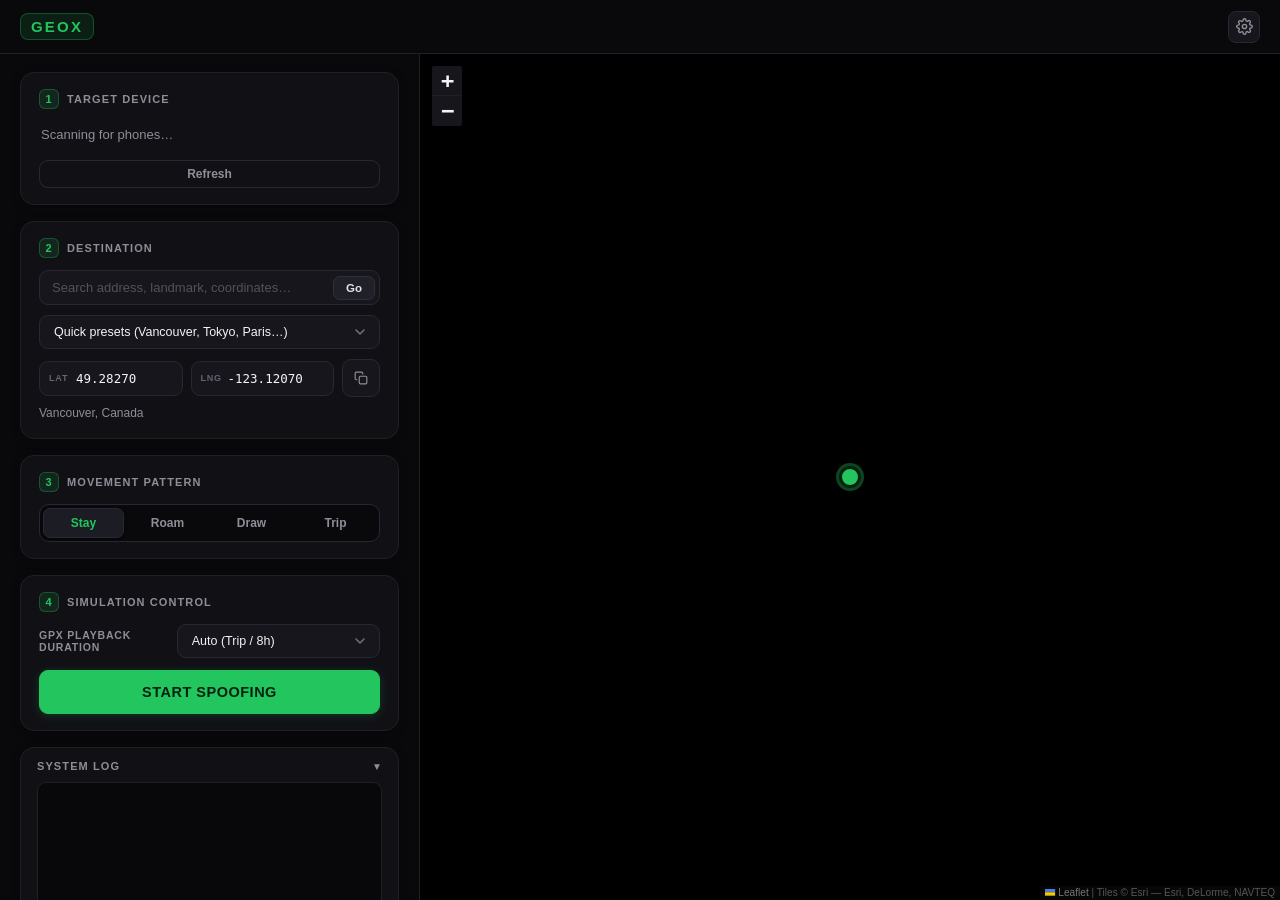
==== web/index.html @ 676761d7 "Fix offline options: instant client-side preview estimate, input persistence, and country search" ====
<!DOCTYPE html>
<html lang="en">

<head>
  <meta charset="utf-8">
  <meta name="viewport" content="width=device-width, initial-scale=1">
  <title>Geox</title>
  <link rel="stylesheet" href="vendor/leaflet/leaflet.css">
  <link rel="stylesheet" href="style.css">
</head>

<body>
  <header>
    <div class="logo-wrap">
      <div class="logo">GEOX</div>
    </div>
    <span class="spacer"></span>
    <div class="header-right">
      <div class="pills" id="capPills"></div>
      <button id="settingsBtn" class="btn-icon" title="Preferences & Parameters" aria-label="Settings">
        <svg width="17" height="17" viewBox="0 0 24 24" fill="none" stroke="currentColor" stroke-width="2"
          stroke-linecap="round" stroke-linejoin="round">
          <circle cx="12" cy="12" r="3"></circle>
          <path
            d="M19.4 15a1.65 1.65 0 0 0 .33 1.82l.06.06a2 2 0 0 1 0 2.83 2 2 0 0 1-2.83 0l-.06-.06a1.65 1.65 0 0 0-1.82-.33 1.65 1.65 0 0 0-1 1.51V21a2 2 0 0 1-2 2 2 2 0 0 1-2-2v-.09A1.65 1.65 0 0 0 9 19.4a1.65 1.65 0 0 0-1.82.33l-.06.06a2 2 0 0 1-2.83 0 2 2 0 0 1 0-2.83l.06-.06a1.65 1.65 0 0 0 .33-1.82 1.65 1.65 0 0 0-1.51-1H3a2 2 0 0 1-2-2 2 2 0 0 1 2-2h.09A1.65 1.65 0 0 0 4.6 9a1.65 1.65 0 0 0-.33-1.82l-.06-.06a2 2 0 0 1 0-2.83 2 2 0 0 1 2.83 0l.06.06a1.65 1.65 0 0 0 1.82.33H9a1.65 1.65 0 0 0 1-1.51V3a2 2 0 0 1 2-2 2 2 0 0 1 2 2v.09a1.65 1.65 0 0 0 1 1.51 1.65 1.65 0 0 0 1.82-.33l.06-.06a2 2 0 0 1 2.83 0 2 2 0 0 1 0 2.83l-.06.06a1.65 1.65 0 0 0-.33 1.82V9a1.65 1.65 0 0 0 1.51 1H21a2 2 0 0 1 2 2 2 2 0 0 1-2 2h-.09a1.65 1.65 0 0 0-1.51 1z">
          </path>
        </svg>
      </button>
    </div>
  </header>

  <main>
    <aside id="panel">

      <!-- Step 1: Device -->
      <section class="card">
        <div class="card-head">
          <div class="card-title">
            <span class="step-num">1</span>
            <span>Target Device</span>
          </div>
        </div>
        <div id="deviceList" class="devlist">
          <div class="empty">Scanning for phones…</div>
        </div>
        <div class="row btn-row" style="margin-top:12px;">
          <button id="refreshBtn" class="btn small ghost">Refresh</button>
          <button id="installAdbBtn" class="btn small ghost hidden">Install ADB</button>
          <button id="devModeBtn" class="btn small ghost hidden">Enable Dev Mode</button>
        </div>
      </section>

      <!-- Step 2: Destination -->
      <section class="card">
        <div class="card-head">
          <div class="card-title">
            <span class="step-num">2</span>
            <span id="destHeadingText">Destination</span>
          </div>
        </div>

        <div class="search-container">
          <div class="search-box">
            <input id="searchInput" type="text" placeholder="Search address, landmark, coordinates…">
            <button id="searchBtn" class="btn-inside">Go</button>
          </div>
          <div id="searchResults" class="results hidden"></div>
        </div>

        <div class="row" style="margin-top:10px;">
          <select id="presetSelect" class="btn-select">
            <option value="" disabled selected>Quick presets (Vancouver, Tokyo, Paris…)</option>
          </select>
          <button id="liveLocBtn" class="btn small ghost hidden" style="flex:0 0 auto;"
            title="Use my real live location">My Location</button>
        </div>

        <div class="coords-grid" style="margin-top:10px;">
          <div class="coord-field">
            <span class="coord-tag">LAT</span>
            <input id="latInput" type="number" step="0.00001" placeholder="40.71280">
          </div>
          <div class="coord-field">
            <span class="coord-tag">LNG</span>
            <input id="lngInput" type="number" step="0.00001" placeholder="-74.00600">
          </div>
          <button id="copyCoordsBtn" class="btn-copy" title="Copy coordinates">
            <svg width="14" height="14" viewBox="0 0 24 24" fill="none" stroke="currentColor" stroke-width="2"
              stroke-linecap="round" stroke-linejoin="round">
              <rect x="9" y="9" width="13" height="13" rx="2" ry="2"></rect>
              <path d="M5 15H4a2 2 0 0 1-2-2V4a2 2 0 0 1 2-2h9a2 2 0 0 1 2 2v1"></path>
            </svg>
          </button>
        </div>

        <div id="placeLabel" class="place-label"></div>
      </section>

      <!-- Step 3: Movement -->
      <section class="card">
        <div class="card-head">
          <div class="card-title">
            <span class="step-num">3</span>
            <span>Movement Pattern</span>
          </div>
        </div>

        <div class="segmented-control" id="modeChips">
          <button class="seg-btn on" data-mode="fixed">Stay</button>
          <button class="seg-btn" data-mode="jitter">Roam</button>
          <button class="seg-btn" data-mode="custom">Draw</button>
          <button class="seg-btn" data-mode="trip">Trip</button>
        </div>

        <!-- Roam Options -->
        <div id="roamOpts" class="optrow hidden">
          <div class="optgrid">
            <div>
              <label class="optlabel">WANDER RADIUS (M)</label>
              <input id="radiusInput" type="number" value="120" min="15" max="2000">
            </div>
            <div>
              <label class="optlabel">WALKING SPEED (KM/H)</label>
              <input id="roamSpeedInput" type="number" value="4.5" min="0.5" max="30" step="0.5">
            </div>
          </div>
          <div class="hint">Simulates realistic pedestrian wander around the pin.</div>
        </div>

        <!-- Custom Draw Options -->
        <div id="customOpts" class="optrow hidden">
          <div class="hint">Click the map to add ordered waypoints.</div>
          <div class="optgrid" style="margin-top:10px;">
            <div>
              <label class="optlabel">SPEED (KM/H)</label>
              <input id="customSpeedInput" type="number" value="12" min="0.5" max="200" step="0.5">
            </div>
            <div>
              <label class="optlabel">BEHAVIOR</label>
              <select id="customLoop" class="btn-select">
                <option value="false">One-way — park at end</option>
                <option value="true">Loop route</option>
              </select>
            </div>
          </div>
          <div id="wpList"></div>
          <div class="row" style="margin-top:10px;">
            <button id="clearWpsBtn" class="btn small ghost">Clear waypoints</button>
          </div>
        </div>

        <!-- Trip Options -->
        <div id="tripOpts" class="optrow hidden">
          <label class="optlabel">DESTINATION</label>
          <div class="search-container" style="margin-top:4px;">
            <div class="search-box">
              <input id="tripDestInput" type="text" placeholder="Enter destination city, street, place…">
              <button id="tripPlanBtn" class="btn-inside">Plan</button>
            </div>
            <div id="tripSearchResults" class="results hidden"></div>
          </div>

          <div class="segmented-control mini" id="tripProfiles" style="margin-top:10px;">
            <button class="seg-btn on" data-profile="car">Car</button>
            <button class="seg-btn" data-profile="bike">Bike</button>
            <button class="seg-btn" data-profile="walk">Walk</button>
            <button class="seg-btn" data-profile="transit">Transit</button>
          </div>

          <label class="optlabel" style="margin-top:12px;">GOOGLE MAPS LINK (OPTIONAL)</label>
          <input id="gmapsInput" type="text" placeholder="https://www.google.com/maps/dir/…" style="margin-top:4px;">

          <div class="optgrid" style="margin-top:10px;">
            <div>
              <label class="optlabel">SPEED FACTOR</label>
              <input id="tripFactorInput" type="number" value="1" min="0.1" max="20" step="0.1">
            </div>
            <div>
              <label class="optlabel">ESTIMATED TIME</label>
              <input id="tripEta" type="text" value="Plan a route first" disabled>
            </div>
          </div>

          <div id="tripRoutesList" class="chips hidden" style="margin-top:10px;"></div>
          <div id="tripSummary" class="tripsummary hidden" style="margin-top:10px;"></div>
          <div class="hint" id="tripHint" style="margin-top:8px;">
            Starting location is based on your map pin or live location.
          </div>
        </div>
      </section>

      <!-- Step 4: Control -->
      <section class="card">
        <div class="card-head">
          <div class="card-title">
            <span class="step-num">4</span>
            <span>Simulation Control</span>
          </div>
        </div>

        <div class="row duration-row" style="margin-bottom:12px;align-items:center;">
          <label class="optlabel" style="margin:0;flex:1;">GPX Playback Duration</label>
          <select id="durationSelect" class="btn-select" style="flex:1.2;">
            <option value="auto" selected>Auto (Trip / 8h)</option>
            <option value="0.5">30 minutes</option>
            <option value="1">1 hour</option>
            <option value="2">2 hours</option>
            <option value="4">4 hours</option>
            <option value="8">8 hours</option>
            <option value="12">12 hours</option>
            <option value="24">24 hours</option>
          </select>
        </div>

        <button id="startBtn" class="btn primary">START SPOOFING</button>

        <div id="activeControls" class="active-controls hidden" style="margin-top:10px;">
          <button id="autoSwapBtn" class="btn swap hidden"
            title="Instantly switch to the new selected location with zero delay or real GPS fallback">Auto
            Swap</button>
          <button id="stopBtn" class="btn danger">STOP — restore real GPS</button>
        </div>

        <div id="sessionCard" class="session hidden"></div>
      </section>

      <!-- Step 5: System Log Drawer -->
      <section class="card log-card">
        <div id="logToggle" class="log-header">
          <span class="card-title" style="font-size:11px;">System Log</span>
          <span id="logChevron" class="chevron">▼</span>
        </div>
        <div id="logWrapper" style="margin-top:10px;">
          <div id="log" class="log"></div>
        </div>
      </section>

    </aside>
    <div id="map"></div>
  </main>

  <!-- Settings Modal -->
  <div id="settingsModal" class="modal-backdrop hidden">
    <div class="modal-card">
      <div class="modal-head">
        <div class="modal-title">
          <svg width="18" height="18" viewBox="0 0 24 24" fill="none" stroke="currentColor" stroke-width="2"
            stroke-linecap="round" stroke-linejoin="round">
            <circle cx="12" cy="12" r="3"></circle>
            <path
              d="M19.4 15a1.65 1.65 0 0 0 .33 1.82l.06.06a2 2 0 0 1 0 2.83 2 2 0 0 1-2.83 0l-.06-.06a1.65 1.65 0 0 0-1.82-.33 1.65 1.65 0 0 0-1 1.51V21a2 2 0 0 1-2 2 2 2 0 0 1-2-2v-.09A1.65 1.65 0 0 0 9 19.4a1.65 1.65 0 0 0-1.82.33l-.06.06a2 2 0 0 1-2.83 0 2 2 0 0 1 0-2.83l.06-.06a1.65 1.65 0 0 0 .33-1.82 1.65 1.65 0 0 0-1.51-1H3a2 2 0 0 1-2-2 2 2 0 0 1 2-2h.09A1.65 1.65 0 0 0 4.6 9a1.65 1.65 0 0 0-.33-1.82l-.06-.06a2 2 0 0 1 0-2.83 2 2 0 0 1 2.83 0l.06.06a1.65 1.65 0 0 0 1.82.33H9a1.65 1.65 0 0 0 1-1.51V3a2 2 0 0 1 2-2 2 2 0 0 1 2 2v.09a1.65 1.65 0 0 0 1 1.51 1.65 1.65 0 0 0 1.82-.33l.06-.06a2 2 0 0 1 2.83 0 2 2 0 0 1 0 2.83l-.06.06a1.65 1.65 0 0 0-.33 1.82V9a1.65 1.65 0 0 0 1.51 1H21a2 2 0 0 1 2 2 2 2 0 0 1-2 2h-.09a1.65 1.65 0 0 0-1.51 1z">
            </path>
          </svg>
          <span>Preferences & Parameters</span>
        </div>
        <button id="closeSettingsBtn" class="btn-close" title="Close">
          <svg width="16" height="16" viewBox="0 0 24 24" fill="none" stroke="currentColor" stroke-width="2"
            stroke-linecap="round" stroke-linejoin="round">
            <line x1="18" y1="6" x2="6" y2="18"></line>
            <line x1="6" y1="6" x2="18" y2="18"></line>
          </svg>
        </button>
      </div>

      <div class="settings-tabs" id="settingsTabButtons">
        <button class="settings-tab-btn on" data-target="tabMap">Map & View</button>
        <button class="settings-tab-btn" data-target="tabUnits">Units & HUD</button>
        <button class="settings-tab-btn" data-target="tabDefaults">Movement</button>
        <button class="settings-tab-btn" data-target="tabOffline">Offline</button>
      </div>

      <div class="modal-body">
        <!-- Tab 1: Map & View -->
        <div id="tabMap" class="tab-content">
          <div class="setting-item">
            <div class="setting-info">
              <label class="setting-label">Map Style</label>
              <div class="setting-desc">Base tile layer used across map views.</div>
            </div>
            <select id="settingMapTheme" class="btn-select" style="max-width: 220px;">
              <option value="esri-dark">Dark Canvas (Default)</option>
              <option value="esri-satellite">Satellite Imagery</option>
              <option value="esri-streets">Streets & Navigation</option>
              <option value="esri-topo">Topographic Map</option>
              <option value="esri-light">Light Canvas</option>
              <option value="offline">Offline Map (Local Cache)</option>
            </select>
          </div>

          <div class="setting-item">
            <div class="setting-info">
              <label class="setting-label">Auto-Center Map</label>
              <div class="setting-desc">Pan map dynamically with vehicle movement in Trip mode.</div>
            </div>
            <label class="toggle-switch">
              <input type="checkbox" id="settingAutoCenter" checked>
              <span class="toggle-slider"></span>
            </label>
          </div>
        </div>

        <!-- Tab 2: Units & HUD -->
        <div id="tabUnits" class="tab-content hidden">
          <div class="setting-item">
            <div class="setting-info">
              <label class="setting-label">Speed & Distance Units</label>
              <div class="setting-desc">Units formatted in telemetry HUD and summaries.</div>
            </div>
            <div class="segmented-control mini" id="settingUnitsControl" style="width: 200px;">
              <button class="seg-btn on" data-val="metric">Metric (km)</button>
              <button class="seg-btn" data-val="imperial">Imperial (mi)</button>
            </div>
          </div>

          <div class="setting-item">
            <div class="setting-info">
              <label class="setting-label">Trip Telemetry HUD</label>
              <div class="setting-desc">Show real-time speed and progress HUD overlay on the map.</div>
            </div>
            <label class="toggle-switch">
              <input type="checkbox" id="settingShowHud" checked>
              <span class="toggle-slider"></span>
            </label>
          </div>

          <div class="setting-item">
            <div class="setting-info">
              <label class="setting-label">Polling Refresh Interval</label>
              <div class="setting-desc">Device telemetry polling frequency while spoofing.</div>
            </div>
            <div class="segmented-control mini" id="settingPollInterval" style="width: 220px;">
              <button class="seg-btn on" data-val="1000">1s High</button>
              <button class="seg-btn" data-val="2500">2.5s Normal</button>
              <button class="seg-btn" data-val="5000">5s Eco</button>
            </div>
          </div>
        </div>

        <!-- Tab 3: Movement Defaults -->
        <div id="tabDefaults" class="tab-content hidden">
          <div class="setting-item">
            <div class="setting-info">
              <label class="setting-label">Default Roam Radius</label>
              <div class="setting-desc">Starting wander boundary radius for Roam mode.</div>
            </div>
            <div style="display:flex;align-items:center;gap:8px;">
              <input type="number" id="settingDefaultRadius" min="15" max="2000" step="5" value="120"
                style="width:85px;text-align:right;">
              <span class="muted small">m</span>
            </div>
          </div>

          <div class="setting-item">
            <div class="setting-info">
              <label class="setting-label">Default Roam Speed</label>
              <div class="setting-desc">Initial walking speed for Roam wander simulation.</div>
            </div>
            <div style="display:flex;align-items:center;gap:8px;">
              <input type="number" id="settingDefaultRoamSpeed" min="0.5" max="30" step="0.5" value="4.5"
                style="width:85px;text-align:right;">
              <span class="muted small">km/h</span>
            </div>
          </div>

          <div class="setting-item">
            <div class="setting-info">
              <label class="setting-label">Default Trip Speed Multiplier</label>
              <div class="setting-desc">Road-speed scaling factor (1.0 = real speed limits).</div>
            </div>
            <div style="display:flex;align-items:center;gap:8px;">
              <input type="number" id="settingDefaultTripFactor" min="0.1" max="20" step="0.1" value="1.0"
                style="width:85px;text-align:right;">
              <span class="muted small">x</span>
            </div>
          </div>
        </div>

        <!-- Tab 4: Offline -->
        <div id="tabOffline" class="tab-content hidden">
          <div class="setting-item">
            <div class="setting-info">
              <label class="setting-label">Offline Map Mode</label>
              <div class="setting-desc">Render map using cached local tiles from offline/ folder.</div>
            </div>
            <label class="toggle-switch">
              <input type="checkbox" id="settingOfflineMode">
              <span class="toggle-slider"></span>
            </label>
          </div>

          <div class="setting-item">
            <div class="setting-info">
              <label class="setting-label">Map Style & Theme</label>
              <div class="setting-desc">Vector-like lightweight maps (not heavy satellite).</div>
            </div>
            <select id="offlineMapStyle" class="btn-select" style="max-width: 230px;">
              <option value="topo" selected>Topographic Map (Lightweight)</option>
              <option value="streets">Streets & Roads</option>
              <option value="dark">Dark Canvas</option>
            </select>
          </div>

          <div class="setting-item">
            <div class="setting-info">
              <label class="setting-label">Detail & Weight Tier</label>
              <div class="setting-desc">Tile depth level and density of road/terrain network.</div>
            </div>
            <select id="offlineWeight" class="btn-select" style="max-width: 230px;">
              <option value="light">Lightweight (Overview & Borders)</option>
              <option value="moderate" selected>Moderate Weight (Highways & Terrain)</option>
              <option value="heavy">Heavy Weight (Detailed Road Network)</option>
              <option value="full">Full Map (Maximum Detail - All Roads Available)</option>
            </select>
          </div>

          <div class="setting-item">
            <div class="setting-info">
              <label class="setting-label">Coverage Region</label>
              <div class="setting-desc">Geographic boundary to package and store locally.</div>
            </div>
            <select id="offlineRegion" class="btn-select" style="max-width: 230px;">
              <option value="world" selected>World Map</option>
              <option value="world_ext">Extended World Map (More Detail)</option>
              <option value="country">Search by Country / Region</option>
              <option value="viewport">Current Map Viewport</option>
            </select>
          </div>

          <!-- Country / Region Search Box -->
          <div id="countrySearchContainer" class="optrow hidden" style="margin-top: -4px;">
            <label class="optlabel">SELECT COUNTRY OR REGION</label>
            <div class="search-container" style="margin-top: 4px;">
              <div class="search-box">
                <input id="countrySearchInput" type="text" placeholder="Type country name (e.g. France, United States, Japan…)">
                <button id="countrySearchBtn" class="btn-inside">Search</button>
              </div>
              <div id="countrySearchResults" class="results hidden"></div>
            </div>
            <div id="selectedCountryBadge" class="place-label" style="margin-top: 6px;"></div>
          </div>

          <!-- Download Size & Tile Estimate Preview Card -->
          <div class="offline-estimate-card" id="offlineEstimateCard">
            <div class="offline-estimate-header">
              <span class="offline-estimate-title">DOWNLOAD ESTIMATE PREVIEW</span>
              <span id="offlineEstimateBadge" class="offline-estimate-badge">Ready to download</span>
            </div>
            <div class="offline-estimate-grid">
              <div class="offline-estimate-stat">
                <span class="offline-stat-num" id="estSizeVal">~80 MB</span>
                <span class="offline-stat-label">Estimated Size</span>
              </div>
              <div class="offline-estimate-stat">
                <span class="offline-stat-num" id="estTilesVal">5,461</span>
                <span class="offline-stat-label">Total Tiles</span>
              </div>
              <div class="offline-estimate-stat">
                <span class="offline-stat-num" id="estDiskVal">Available</span>
                <span class="offline-stat-label">Disk Available</span>
              </div>
            </div>
            <div class="offline-estimate-desc" id="estDescVal">
              Moderate Weight: Regional road network, state/provincial routes, elevation contours, and towns.
            </div>
          </div>

          <!-- Offline Storage Box (Left space on disk) -->
          <div class="offline-storage-box">
            <div class="offline-storage-header">
              <span class="offline-storage-title">OFFLINE REPO STORAGE</span>
              <span id="offlineStorageBadge" class="offline-storage-badge">0 MB used</span>
            </div>
            <div class="offline-storage-details">
              <span id="offlineTileCountText">Cached tiles: 0</span>
              <span id="offlineDiskLeftText" class="muted small">Disk available: --</span>
            </div>
          </div>

          <div id="offlineProgressCard" class="offline-progress-card hidden">
            <div class="offline-progress-meta">
              <span id="offlineProgressMsg">Downloading map pack…</span>
              <span id="offlineProgressPct" class="offline-progress-pct">0%</span>
            </div>
            <div class="offline-progress-bar">
              <div id="offlineProgressFill" class="offline-progress-fill" style="width: 0%;"></div>
            </div>
          </div>

          <div class="row btn-row" style="margin-top: 4px;">
            <button id="startOfflineDownloadBtn" class="btn primary small" style="flex: 2;">Download Offline Map</button>
            <button id="cancelOfflineDownloadBtn" class="btn small ghost danger hidden" style="flex: 1;">Cancel</button>
            <button id="clearOfflineCacheBtn" class="btn small ghost" style="flex: 1;">Clear Cache</button>
          </div>
        </div>
      </div>

      <div class="modal-footer">
        <button id="resetSettingsBtn" class="btn small ghost">Reset Parameters</button>
        <button id="saveSettingsBtn" class="btn primary small">Done</button>
      </div>
    </div>
  </div>

  <div id="toast"></div>

  <script src="vendor/leaflet/leaflet.js"></script>
  <script src="app.js?v=1.3.1"></script>
</body>

</html>
---- web/vendor/leaflet/leaflet.css ----
/* required styles */

.leaflet-pane,
.leaflet-tile,
.leaflet-marker-icon,
.leaflet-marker-shadow,
.leaflet-tile-container,
.leaflet-pane > svg,
.leaflet-pane > canvas,
.leaflet-zoom-box,
.leaflet-image-layer,
.leaflet-layer {
	position: absolute;
	left: 0;
	top: 0;
	}
.leaflet-container {
	overflow: hidden;
	}
.leaflet-tile,
.leaflet-marker-icon,
.leaflet-marker-shadow {
	-webkit-user-select: none;
	   -moz-user-select: none;
	        user-select: none;
	  -webkit-user-drag: none;
	}
/* Prevents IE11 from highlighting tiles in blue */
.leaflet-tile::selection {
	background: transparent;
}
/* Safari renders non-retina tile on retina better with this, but Chrome is worse */
.leaflet-safari .leaflet-tile {
	image-rendering: -webkit-optimize-contrast;
	}
/* hack that prevents hw layers "stretching" when loading new tiles */
.leaflet-safari .leaflet-tile-container {
	width: 1600px;
	height: 1600px;
	-webkit-transform-origin: 0 0;
	}
.leaflet-marker-icon,
.leaflet-marker-shadow {
	display: block;
	}
/* .leaflet-container svg: reset svg max-width decleration shipped in Joomla! (joomla.org) 3.x */
/* .leaflet-container img: map is broken in FF if you have max-width: 100% on tiles */
.leaflet-container .leaflet-overlay-pane svg {
	max-width: none !important;
	max-height: none !important;
	}
.leaflet-container .leaflet-marker-pane img,
.leaflet-container .leaflet-shadow-pane img,
.leaflet-container .leaflet-tile-pane img,
.leaflet-container img.leaflet-image-layer,
.leaflet-container .leaflet-tile {
	max-width: none !important;
	max-height: none !important;
	width: auto;
	padding: 0;
	}

.leaflet-container img.leaflet-tile {
	/* See: https://bugs.chromium.org/p/chromium/issues/detail?id=600120 */
	mix-blend-mode: plus-lighter;
}

.leaflet-container.leaflet-touch-zoom {
	-ms-touch-action: pan-x pan-y;
	touch-action: pan-x pan-y;
	}
.leaflet-container.leaflet-touch-drag {
	-ms-touch-action: pinch-zoom;
	/* Fallback for FF which doesn't support pinch-zoom */
	touch-action: none;
	touch-action: pinch-zoom;
}
.leaflet-container.leaflet-touch-drag.leaflet-touch-zoom {
	-ms-touch-action: none;
	touch-action: none;
}
.leaflet-container {
	-webkit-tap-highlight-color: transparent;
}
.leaflet-container a {
	-webkit-tap-highlight-color: rgba(51, 181, 229, 0.4);
}
.leaflet-tile {
	filter: inherit;
	visibility: hidden;
	}
.leaflet-tile-loaded {
	visibility: inherit;
	}
.leaflet-zoom-box {
	width: 0;
	height: 0;
	-moz-box-sizing: border-box;
	     box-sizing: border-box;
	z-index: 800;
	}
/* workaround for https://bugzilla.mozilla.org/show_bug.cgi?id=888319 */
.leaflet-overlay-pane svg {
	-moz-user-select: none;
	}

.leaflet-pane         { z-index: 400; }

.leaflet-tile-pane    { z-index: 200; }
.leaflet-overlay-pane { z-index: 400; }
.leaflet-shadow-pane  { z-index: 500; }
.leaflet-marker-pane  { z-index: 600; }
.leaflet-tooltip-pane   { z-index: 650; }
.leaflet-popup-pane   { z-index: 700; }

.leaflet-map-pane canvas { z-index: 100; }
.leaflet-map-pane svg    { z-index: 200; }

.leaflet-vml-shape {
	width: 1px;
	height: 1px;
	}
.lvml {
	behavior: url(#default#VML);
	display: inline-block;
	position: absolute;
	}


/* control positioning */

.leaflet-control {
	position: relative;
	z-index: 800;
	pointer-events: visiblePainted; /* IE 9-10 doesn't have auto */
	pointer-events: auto;
	}
.leaflet-top,
.leaflet-bottom {
	position: absolute;
	z-index: 1000;
	pointer-events: none;
	}
.leaflet-top {
	top: 0;
	}
.leaflet-right {
	right: 0;
	}
.leaflet-bottom {
	bottom: 0;
	}
.leaflet-left {
	left: 0;
	}
.leaflet-control {
	float: left;
	clear: both;
	}
.leaflet-right .leaflet-control {
	float: right;
	}
.leaflet-top .leaflet-control {
	margin-top: 10px;
	}
.leaflet-bottom .leaflet-control {
	margin-bottom: 10px;
	}
.leaflet-left .leaflet-control {
	margin-left: 10px;
	}
.leaflet-right .leaflet-control {
	margin-right: 10px;
	}


/* zoom and fade animations */

.leaflet-fade-anim .leaflet-popup {
	opacity: 0;
	-webkit-transition: opacity 0.2s linear;
	   -moz-transition: opacity 0.2s linear;
	        transition: opacity 0.2s linear;
	}
.leaflet-fade-anim .leaflet-map-pane .leaflet-popup {
	opacity: 1;
	}
.leaflet-zoom-animated {
	-webkit-transform-origin: 0 0;
	    -ms-transform-origin: 0 0;
	        transform-origin: 0 0;
	}
svg.leaflet-zoom-animated {
	will-change: transform;
}

.leaflet-zoom-anim .leaflet-zoom-animated {
	-webkit-transition: -webkit-transform 0.25s cubic-bezier(0,0,0.25,1);
	   -moz-transition:    -moz-transform 0.25s cubic-bezier(0,0,0.25,1);
	        transition:         transform 0.25s cubic-bezier(0,0,0.25,1);
	}
.leaflet-zoom-anim .leaflet-tile,
.leaflet-pan-anim .leaflet-tile {
	-webkit-transition: none;
	   -moz-transition: none;
	        transition: none;
	}

.leaflet-zoom-anim .leaflet-zoom-hide {
	visibility: hidden;
	}


/* cursors */

.leaflet-interactive {
	cursor: pointer;
	}
.leaflet-grab {
	cursor: -webkit-grab;
	cursor:    -moz-grab;
	cursor:         grab;
	}
.leaflet-crosshair,
.leaflet-crosshair .leaflet-interactive {
	cursor: crosshair;
	}
.leaflet-popup-pane,
.leaflet-control {
	cursor: auto;
	}
.leaflet-dragging .leaflet-grab,
.leaflet-dragging .leaflet-grab .leaflet-interactive,
.leaflet-dragging .leaflet-marker-draggable {
	cursor: move;
	cursor: -webkit-grabbing;
	cursor:    -moz-grabbing;
	cursor:         grabbing;
	}

/* marker & overlays interactivity */
.leaflet-marker-icon,
.leaflet-marker-shadow,
.leaflet-image-layer,
.leaflet-pane > svg path,
.leaflet-tile-container {
	pointer-events: none;
	}

.leaflet-marker-icon.leaflet-interactive,
.leaflet-image-layer.leaflet-interactive,
.leaflet-pane > svg path.leaflet-interactive,
svg.leaflet-image-layer.leaflet-interactive path {
	pointer-events: visiblePainted; /* IE 9-10 doesn't have auto */
	pointer-events: auto;
	}

/* visual tweaks */

.leaflet-container {
	background: #ddd;
	outline-offset: 1px;
	}
.leaflet-container a {
	color: #0078A8;
	}
.leaflet-zoom-box {
	border: 2px dotted #38f;
	background: rgba(255,255,255,0.5);
	}


/* general typography */
.leaflet-container {
	font-family: "Helvetica Neue", Arial, Helvetica, sans-serif;
	font-size: 12px;
	font-size: 0.75rem;
	line-height: 1.5;
	}


/* general toolbar styles */

.leaflet-bar {
	box-shadow: 0 1px 5px rgba(0,0,0,0.65);
	border-radius: 4px;
	}
.leaflet-bar a {
	background-color: #fff;
	border-bottom: 1px solid #ccc;
	width: 26px;
	height: 26px;
	line-height: 26px;
	display: block;
	text-align: center;
	text-decoration: none;
	color: black;
	}
.leaflet-bar a,
.leaflet-control-layers-toggle {
	background-position: 50% 50%;
	background-repeat: no-repeat;
	display: block;
	}
.leaflet-bar a:hover,
.leaflet-bar a:focus {
	background-color: #f4f4f4;
	}
.leaflet-bar a:first-child {
	border-top-left-radius: 4px;
	border-top-right-radius: 4px;
	}
.leaflet-bar a:last-child {
	border-bottom-left-radius: 4px;
	border-bottom-right-radius: 4px;
	border-bottom: none;
	}
.leaflet-bar a.leaflet-disabled {
	cursor: default;
	background-color: #f4f4f4;
	color: #bbb;
	}

.leaflet-touch .leaflet-bar a {
	width: 30px;
	height: 30px;
	line-height: 30px;
	}
.leaflet-touch .leaflet-bar a:first-child {
	border-top-left-radius: 2px;
	border-top-right-radius: 2px;
	}
.leaflet-touch .leaflet-bar a:last-child {
	border-bottom-left-radius: 2px;
	border-bottom-right-radius: 2px;
	}

/* zoom control */

.leaflet-control-zoom-in,
.leaflet-control-zoom-out {
	font: bold 18px 'Lucida Console', Monaco, monospace;
	text-indent: 1px;
	}

.leaflet-touch .leaflet-control-zoom-in, .leaflet-touch .leaflet-control-zoom-out  {
	font-size: 22px;
	}


/* layers control */

.leaflet-control-layers {
	box-shadow: 0 1px 5px rgba(0,0,0,0.4);
	background: #fff;
	border-radius: 5px;
	}
.leaflet-control-layers-toggle {
	background-image: url(images/layers.png);
	width: 36px;
	height: 36px;
	}
.leaflet-retina .leaflet-control-layers-toggle {
	background-image: url(images/layers-2x.png);
	background-size: 26px 26px;
	}
.leaflet-touch .leaflet-control-layers-toggle {
	width: 44px;
	height: 44px;
	}
.leaflet-control-layers .leaflet-control-layers-list,
.leaflet-control-layers-expanded .leaflet-control-layers-toggle {
	display: none;
	}
.leaflet-control-layers-expanded .leaflet-control-layers-list {
	display: block;
	position: relative;
	}
.leaflet-control-layers-expanded {
	padding: 6px 10px 6px 6px;
	color: #333;
	background: #fff;
	}
.leaflet-control-layers-scrollbar {
	overflow-y: scroll;
	overflow-x: hidden;
	padding-right: 5px;
	}
.leaflet-control-layers-selector {
	margin-top: 2px;
	position: relative;
	top: 1px;
	}
.leaflet-control-layers label {
	display: block;
	font-size: 13px;
	font-size: 1.08333em;
	}
.leaflet-control-layers-separator {
	height: 0;
	border-top: 1px solid #ddd;
	margin: 5px -10px 5px -6px;
	}

/* Default icon URLs */
.leaflet-default-icon-path { /* used only in path-guessing heuristic, see L.Icon.Default */
	background-image: url(images/marker-icon.png);
	}


/* attribution and scale controls */

.leaflet-container .leaflet-control-attribution {
	background: #fff;
	background: rgba(255, 255, 255, 0.8);
	margin: 0;
	}
.leaflet-control-attribution,
.leaflet-control-scale-line {
	padding: 0 5px;
	color: #333;
	line-height: 1.4;
	}
.leaflet-control-attribution a {
	text-decoration: none;
	}
.leaflet-control-attribution a:hover,
.leaflet-control-attribution a:focus {
	text-decoration: underline;
	}
.leaflet-attribution-flag {
	display: inline !important;
	vertical-align: baseline !important;
	width: 1em;
	height: 0.6669em;
	}
.leaflet-left .leaflet-control-scale {
	margin-left: 5px;
	}
.leaflet-bottom .leaflet-control-scale {
	margin-bottom: 5px;
	}
.leaflet-control-scale-line {
	border: 2px solid #777;
	border-top: none;
	line-height: 1.1;
	padding: 2px 5px 1px;
	white-space: nowrap;
	-moz-box-sizing: border-box;
	     box-sizing: border-box;
	background: rgba(255, 255, 255, 0.8);
	text-shadow: 1px 1px #fff;
	}
.leaflet-control-scale-line:not(:first-child) {
	border-top: 2px solid #777;
	border-bottom: none;
	margin-top: -2px;
	}
.leaflet-control-scale-line:not(:first-child):not(:last-child) {
	border-bottom: 2px solid #777;
	}

.leaflet-touch .leaflet-control-attribution,
.leaflet-touch .leaflet-control-layers,
.leaflet-touch .leaflet-bar {
	box-shadow: none;
	}
.leaflet-touch .leaflet-control-layers,
.leaflet-touch .leaflet-bar {
	border: 2px solid rgba(0,0,0,0.2);
	background-clip: padding-box;
	}


/* popup */

.leaflet-popup {
	position: absolute;
	text-align: center;
	margin-bottom: 20px;
	}
.leaflet-popup-content-wrapper {
	padding: 1px;
	text-align: left;
	border-radius: 12px;
	}
.leaflet-popup-content {
	margin: 13px 24px 13px 20px;
	line-height: 1.3;
	font-size: 13px;
	font-size: 1.08333em;
	min-height: 1px;
	}
.leaflet-popup-content p {
	margin: 17px 0;
	margin: 1.3em 0;
	}
.leaflet-popup-tip-container {
	width: 40px;
	height: 20px;
	position: absolute;
	left: 50%;
	margin-top: -1px;
	margin-left: -20px;
	overflow: hidden;
	pointer-events: none;
	}
.leaflet-popup-tip {
	width: 17px;
	height: 17px;
	padding: 1px;

	margin: -10px auto 0;
	pointer-events: auto;

	-webkit-transform: rotate(45deg);
	   -moz-transform: rotate(45deg);
	    -ms-transform: rotate(45deg);
	        transform: rotate(45deg);
	}
.leaflet-popup-content-wrapper,
.leaflet-popup-tip {
	background: white;
	color: #333;
	box-shadow: 0 3px 14px rgba(0,0,0,0.4);
	}
.leaflet-container a.leaflet-popup-close-button {
	position: absolute;
	top: 0;
	right: 0;
	border: none;
	text-align: center;
	width: 24px;
	height: 24px;
	font: 16px/24px Tahoma, Verdana, sans-serif;
	color: #757575;
	text-decoration: none;
	background: transparent;
	}
.leaflet-container a.leaflet-popup-close-button:hover,
.leaflet-container a.leaflet-popup-close-button:focus {
	color: #585858;
	}
.leaflet-popup-scrolled {
	overflow: auto;
	}

.leaflet-oldie .leaflet-popup-content-wrapper {
	-ms-zoom: 1;
	}
.leaflet-oldie .leaflet-popup-tip {
	width: 24px;
	margin: 0 auto;

	-ms-filter: "progid:DXImageTransform.Microsoft.Matrix(M11=0.70710678, M12=0.70710678, M21=-0.70710678, M22=0.70710678)";
	filter: progid:DXImageTransform.Microsoft.Matrix(M11=0.70710678, M12=0.70710678, M21=-0.70710678, M22=0.70710678);
	}

.leaflet-oldie .leaflet-control-zoom,
.leaflet-oldie .leaflet-control-layers,
.leaflet-oldie .leaflet-popup-content-wrapper,
.leaflet-oldie .leaflet-popup-tip {
	border: 1px solid #999;
	}


/* div icon */

.leaflet-div-icon {
	background: #fff;
	border: 1px solid #666;
	}


/* Tooltip */
/* Base styles for the element that has a tooltip */
.leaflet-tooltip {
	position: absolute;
	padding: 6px;
	background-color: #fff;
	border: 1px solid #fff;
	border-radius: 3px;
	color: #222;
	white-space: nowrap;
	-webkit-user-select: none;
	-moz-user-select: none;
	-ms-user-select: none;
	user-select: none;
	pointer-events: none;
	box-shadow: 0 1px 3px rgba(0,0,0,0.4);
	}
.leaflet-tooltip.leaflet-interactive {
	cursor: pointer;
	pointer-events: auto;
	}
.leaflet-tooltip-top:before,
.leaflet-tooltip-bottom:before,
.leaflet-tooltip-left:before,
.leaflet-tooltip-right:before {
	position: absolute;
	pointer-events: none;
	border: 6px solid transparent;
	background: transparent;
	content: "";
	}

/* Directions */

.leaflet-tooltip-bottom {
	margin-top: 6px;
}
.leaflet-tooltip-top {
	margin-top: -6px;
}
.leaflet-tooltip-bottom:before,
.leaflet-tooltip-top:before {
	left: 50%;
	margin-left: -6px;
	}
.leaflet-tooltip-top:before {
	bottom: 0;
	margin-bottom: -12px;
	border-top-color: #fff;
	}
.leaflet-tooltip-bottom:before {
	top: 0;
	margin-top: -12px;
	margin-left: -6px;
	border-bottom-color: #fff;
	}
.leaflet-tooltip-left {
	margin-left: -6px;
}
.leaflet-tooltip-right {
	margin-left: 6px;
}
.leaflet-tooltip-left:before,
.leaflet-tooltip-right:before {
	top: 50%;
	margin-top: -6px;
	}
.leaflet-tooltip-left:before {
	right: 0;
	margin-right: -12px;
	border-left-color: #fff;
	}
.leaflet-tooltip-right:before {
	left: 0;
	margin-left: -12px;
	border-right-color: #fff;
	}

/* Printing */

@media print {
	/* Prevent printers from removing background-images of controls. */
	.leaflet-control {
		-webkit-print-color-adjust: exact;
		print-color-adjust: exact;
		}
	}
---- web/style.css ----
/* Geox — Clean, spacious, high-precision dark UI */

:root {
  --bg: #09090b;
  --panel: #111115;
  --panel-2: #16161c;
  --border: #1f1f26;
  --border-2: #282834;
  --text: #f4f4f5;
  --text-muted: #8e8e99;
  --green: #22c55e;
  --green-soft: rgba(34, 197, 94, 0.12);
  --green-line: rgba(34, 197, 94, 0.3);
  --red: #ef4444;
  --amber: #f59e0b;
  --radius: 14px;
  --radius-sm: 9px;
}

* { box-sizing: border-box; }

html, body {
  margin: 0;
  height: 100%;
  background: var(--bg);
  color: var(--text);
  font-family: -apple-system, BlinkMacSystemFont, "Segoe UI", Roboto, "Helvetica Neue", sans-serif;
  font-size: 13.5px;
  overflow: hidden;
  -webkit-font-smoothing: antialiased;
}

/* ---------------------------------------------------------------- header */
header {
  height: 54px;
  display: flex;
  align-items: center;
  gap: 16px;
  padding: 0 20px;
  background: #09090b;
  border-bottom: 1px solid var(--border);
}
.logo-wrap {
  display: flex;
  align-items: center;
  gap: 12px;
}
.logo {
  font-weight: 800;
  font-size: 15px;
  letter-spacing: 2.2px;
  color: var(--green);
  background: var(--green-soft);
  border: 1px solid var(--green-line);
  border-radius: 8px;
  padding: 4px 10px;
}
.tag { color: var(--text-muted); font-size: 12.5px; }
header .spacer { flex: 1; }
.pills { display: flex; gap: 8px; flex-wrap: wrap; }
.pill {
  font-size: 11.5px;
  padding: 4px 10px;
  border-radius: 999px;
  border: 1px solid var(--border-2);
  background: var(--panel-2);
  color: var(--text-muted);
  white-space: nowrap;
}
.pill.ok { color: var(--green); border-color: var(--green-line); background: var(--green-soft); }
.pill.bad { color: var(--red); border-color: rgba(239, 68, 68, 0.35); background: rgba(239, 68, 68, 0.1); }

/* ---------------------------------------------------------------- layout */
main {
  display: flex;
  height: calc(100% - 54px);
}
#panel {
  width: 420px;
  min-width: 420px;
  overflow-y: auto;
  padding: 18px 20px 24px;
  display: flex;
  flex-direction: column;
  gap: 16px;
  background: var(--bg);
  border-right: 1px solid var(--border);
}
#panel::-webkit-scrollbar { width: 6px; }
#panel::-webkit-scrollbar-thumb { background: #22222a; border-radius: 6px; }
#panel::-webkit-scrollbar-thumb:hover { background: #2e2e38; }
#map { flex: 1; height: 100%; background: #000; }

/* ----------------------------------------------------------------- cards */
.card {
  background: var(--panel);
  border: 1px solid var(--border);
  border-radius: var(--radius);
  padding: 16px 18px;
  box-shadow: 0 2px 10px rgba(0, 0, 0, 0.25);
}
.card-head {
  display: flex;
  align-items: center;
  justify-content: space-between;
  margin-bottom: 12px;
}
.card-title {
  font-size: 11px;
  font-weight: 700;
  text-transform: uppercase;
  letter-spacing: 1.1px;
  color: var(--text-muted);
  display: flex;
  align-items: center;
  gap: 8px;
}
.step-num {
  display: inline-flex;
  align-items: center;
  justify-content: center;
  width: 20px;
  height: 20px;
  border-radius: 6px;
  background: var(--green-soft);
  border: 1px solid var(--green-line);
  color: var(--green);
  font-size: 11px;
  font-weight: 800;
}
.muted { color: var(--text-muted); }
.small { font-size: 12px; }
.hidden { display: none !important; }

/* --------------------------------------------------------------- buttons */
.btn {
  border: 1px solid var(--border-2);
  background: var(--panel-2);
  color: var(--text);
  border-radius: var(--radius-sm);
  padding: 10px 14px;
  font-size: 13px;
  font-weight: 600;
  cursor: pointer;
  transition: all 0.15s ease;
}
.btn:hover { border-color: var(--green-line); color: var(--green); }
.btn:disabled { opacity: 0.4; cursor: not-allowed; }
.btn.primary {
  background: var(--green);
  border-color: var(--green);
  color: #05210f;
  width: 100%;
  font-size: 14.5px;
  font-weight: 700;
  padding: 13px;
  letter-spacing: 0.5px;
  box-shadow: 0 2px 10px rgba(34, 197, 94, 0.2);
}
.btn.primary:hover { filter: brightness(1.08); }
.active-controls {
  display: flex;
  flex-direction: column;
  gap: 9px;
}
.btn.swap {
  background: var(--green-soft);
  border: 1px solid var(--green);
  color: var(--green);
  width: 100%;
  font-size: 13.5px;
  font-weight: 700;
  padding: 11px;
  letter-spacing: 0.5px;
}
.btn.swap:hover {
  background: var(--green);
  color: #05210f;
}
.btn.danger {
  background: rgba(239, 68, 68, 0.12);
  border-color: rgba(239, 68, 68, 0.4);
  color: var(--red);
  width: 100%;
  font-size: 13.5px;
  font-weight: 600;
  padding: 11px;
}
.btn.danger:hover {
  background: rgba(239, 68, 68, 0.22);
}
.btn.ghost { background: transparent; border-color: var(--border-2); color: var(--text-muted); }
.btn.ghost:hover { border-color: #3f3f50; color: var(--text); }
.btn.small { padding: 6px 12px; font-size: 12px; }
.row { display: flex; gap: 10px; margin-top: 10px; }
.row > * { flex: 1; }

/* ---------------------------------------------------------------- inputs */
input[type="text"], input[type="number"], input[type="search"] {
  width: 100%;
  background: var(--panel-2);
  border: 1px solid var(--border-2);
  color: var(--text);
  border-radius: var(--radius-sm);
  padding: 9px 12px;
  font-size: 13px;
  outline: none;
  transition: border-color 0.15s ease, box-shadow 0.15s ease;
}
input:focus {
  border-color: var(--green);
  box-shadow: 0 0 0 1px rgba(34, 197, 94, 0.25);
}
input::placeholder { color: #52525c; }
label.optlabel {
  font-size: 10.5px;
  font-weight: 700;
  letter-spacing: 0.8px;
  text-transform: uppercase;
  color: var(--text-muted);
  display: block;
  margin-top: 8px;
}

/* ------------------------------------------------- search & inputs styling */
.search-box {
  position: relative;
  display: flex;
  align-items: center;
}
.search-box input {
  padding-right: 48px;
}
.btn-inside {
  position: absolute;
  right: 5px;
  padding: 5px 12px;
  background: #202028;
  border: 1px solid #30303c;
  color: #e4e4e7;
  border-radius: 7px;
  font-size: 11.5px;
  font-weight: 600;
  cursor: pointer;
  transition: all 0.15s ease;
}
.btn-inside:hover {
  background: #2a2a36;
  color: var(--green);
  border-color: var(--green-line);
}

.btn-select {
  width: 100%;
  background: var(--panel-2);
  border: 1px solid var(--border-2);
  border-radius: var(--radius-sm);
  color: var(--text);
  padding: 9px 14px;
  font-size: 12.5px;
  outline: none;
  cursor: pointer;
  transition: border-color 0.15s ease;
  appearance: none;
  background-image: url("data:image/svg+xml,%3Csvg width='10' height='6' viewBox='0 0 10 6' fill='none' xmlns='http://www.w3.org/2000/svg'%3E%3Cpath d='M1 1L5 5L9 1' stroke='%2371717A' stroke-width='1.5' stroke-linecap='round' stroke-linejoin='round'/%3E%3C/svg%3E");
  background-repeat: no-repeat;
  background-position: right 14px center;
  padding-right: 34px;
}
.btn-select:hover {
  border-color: #3f3f50;
}
.btn-select:focus {
  border-color: var(--green);
}

.coords-grid {
  display: grid;
  grid-template-columns: 1fr 1fr auto;
  gap: 8px;
  align-items: center;
}
.coord-field {
  position: relative;
  display: flex;
  align-items: center;
}
.coord-tag {
  position: absolute;
  left: 10px;
  font-size: 9px;
  font-weight: 800;
  letter-spacing: 0.8px;
  color: #636372;
  pointer-events: none;
}
.coord-field input {
  padding-left: 36px;
  font-family: Consolas, "Cascadia Mono", monospace;
  font-size: 12.5px;
}
.btn-copy {
  background: var(--panel-2);
  border: 1px solid var(--border-2);
  color: var(--text-muted);
  border-radius: var(--radius-sm);
  width: 38px;
  height: 38px;
  display: flex;
  align-items: center;
  justify-content: center;
  cursor: pointer;
  transition: all 0.15s ease;
  flex-shrink: 0;
}
.btn-copy:hover {
  background: #22222c;
  border-color: var(--green-line);
  color: var(--green);
}

.place-label {
  font-size: 12px;
  color: var(--text-muted);
  line-height: 1.45;
  margin-top: 8px;
  min-height: 16px;
}

/* ---------------------------------------------------- segmented controls */
.segmented-control {
  display: flex;
  background: #09090c;
  border: 1px solid var(--border-2);
  border-radius: 10px;
  padding: 3px;
  gap: 3px;
  width: 100%;
}
.segmented-control.mini {
  padding: 2px;
  gap: 2px;
}
.seg-btn {
  flex: 1 1 0;
  border: 1px solid transparent;
  background: transparent;
  color: var(--text-muted);
  font-size: 12px;
  font-weight: 600;
  padding: 7px 10px;
  border-radius: 7px;
  cursor: pointer;
  transition: all 0.15s ease;
  text-align: center;
  white-space: nowrap;
}
.segmented-control.mini .seg-btn {
  font-size: 11.5px;
  padding: 6px 8px;
}
.seg-btn:hover {
  color: var(--text);
}
.seg-btn.on {
  background: #1c1c24;
  color: var(--green);
  box-shadow: 0 1px 3px rgba(0, 0, 0, 0.4);
  border: 1px solid #282834;
}

/* keep paired label+input cells aligned and breathing */
.optgrid { display: grid; grid-template-columns: 1fr 1fr; gap: 10px; margin-top: 8px; align-items: end; }
.optgrid > div { display: flex; flex-direction: column; }
.optgrid > div > .optlabel { margin-top: 0; margin-bottom: 6px; }
.optgrid > div > input,
.optgrid > div > select { margin-top: auto; }
#tripEta { text-align: center; font-variant-numeric: tabular-nums; }

/* ---------------------------------------------------------------- chips */
.chips { display: flex; flex-wrap: wrap; gap: 7px; margin-top: 10px; }
.chip {
  background: var(--panel-2);
  border: 1px solid var(--border-2);
  color: var(--text);
  border-radius: 999px;
  padding: 6px 12px;
  font-size: 12px;
  cursor: pointer;
  transition: all 0.15s;
}
.chip:hover { border-color: var(--green-line); color: var(--green); }
.chip.on {
  background: var(--green-soft);
  border-color: var(--green);
  color: var(--green);
  font-weight: 700;
}

/* --------------------------------------------------------------- devices */
.devlist { display: flex; flex-direction: column; gap: 8px; }
.dev {
  border: 1px solid var(--border-2);
  border-radius: var(--radius-sm);
  padding: 10px 12px;
  cursor: pointer;
  background: var(--panel-2);
  transition: border-color 0.15s;
}
.dev:hover { border-color: var(--green-line); }
.dev.sel { border-color: var(--green); background: var(--green-soft); }
.dev .dtop { display: flex; align-items: center; gap: 8px; }
.dev .dname { font-weight: 700; font-size: 13.5px; }
.dev .dbadges { display: flex; flex-wrap: wrap; gap: 5px; margin-top: 6px; }
.badge {
  font-size: 11px;
  border-radius: 999px;
  padding: 2px 8px;
  border: 1px solid var(--border-2);
  color: var(--text-muted);
}
.badge.ok { color: var(--green); border-color: var(--green-line); }
.badge.warn { color: var(--amber); border-color: rgba(245, 158, 11, 0.4); }
.badge.err { color: var(--red); border-color: rgba(239, 68, 68, 0.4); }
.empty { color: var(--text-muted); font-size: 13px; padding: 6px 2px; }

/* --------------------------------------------------------------- results */
.search-container {
  position: relative;
  width: 100%;
}
.results {
  position: absolute;
  top: 100%;
  left: 0;
  right: 0;
  margin-top: 6px;
  border: 1px solid #2a2a36;
  border-radius: var(--radius-sm);
  overflow-y: auto;
  max-height: 220px;
  z-index: 100;
  background: #14141a;
  box-shadow: 0 12px 28px rgba(0, 0, 0, 0.7);
}
.results.hidden {
  display: none !important;
}
.results .res {
  padding: 9px 12px;
  font-size: 12.5px;
  cursor: pointer;
  border-bottom: 1px solid #1f1f26;
  background: transparent;
  color: var(--text);
  line-height: 1.4;
  transition: background 0.12s ease;
}
.results .res:last-child { border-bottom: none; }
.results .res:hover { background: #202028; color: var(--green); }
.results .res.muted { color: var(--text-muted); cursor: default; }

.optrow { margin-top: 12px; }
.hint {
  font-size: 12px;
  color: var(--text-muted);
  margin-top: 8px;
  line-height: 1.45;
}
.hint b { color: var(--green); font-weight: 600; }

#wpList { margin-top: 8px; display: flex; flex-direction: column; gap: 5px; }
#wpList .wp {
  display: flex; justify-content: space-between; align-items: center;
  font-size: 12px; color: var(--text-muted);
  background: var(--panel-2); border: 1px solid var(--border);
  border-radius: 8px; padding: 6px 10px;
}
#wpList .wp b { color: var(--text); font-weight: 600; }
#wpList .wp button {
  background: none; border: none; color: var(--red); cursor: pointer; font-size: 14px;
}

.tripsummary {
  margin-top: 10px;
  border: 1px solid var(--green-line);
  background: var(--green-soft);
  border-radius: var(--radius-sm);
  padding: 10px 12px;
  font-size: 12.5px;
  line-height: 1.5;
}
.tripsummary b { color: var(--green); }

/* --------------------------------------------------------------- session */
.session {
  margin-top: 12px;
  border: 1px solid var(--green-line);
  border-radius: var(--radius-sm);
  background: rgba(34, 197, 94, 0.08);
  padding: 12px 14px;
  font-size: 13px;
  line-height: 1.55;
}
.session .live {
  display: inline-block;
  width: 8px; height: 8px;
  border-radius: 50%;
  background: var(--green);
  margin-right: 7px;
}
.session.error { border-color: rgba(239, 68, 68, 0.4); background: rgba(239, 68, 68, 0.1); }

/* ------------------------------------------------------------------- log */
.log-card {
  padding: 12px 16px;
}
.log-header {
  display: flex;
  align-items: center;
  justify-content: space-between;
  cursor: pointer;
  user-select: none;
}
.chevron {
  font-size: 10px;
  color: var(--text-muted);
  transition: transform 0.2s ease;
}
.log {
  height: 140px;
  overflow-y: auto;
  font-family: Consolas, "Cascadia Mono", monospace;
  font-size: 11.5px;
  line-height: 1.6;
  background: #08080a;
  border: 1px solid var(--border);
  border-radius: var(--radius-sm);
  padding: 9px 11px;
}
.log::-webkit-scrollbar { width: 6px; }
.log::-webkit-scrollbar-thumb { background: #22222a; border-radius: 6px; }
.log .info { color: #a6a6ae; }
.log .good { color: var(--green); }
.log .warn { color: var(--amber); }
.log .error { color: var(--red); }
.log .debug { color: #5c5c64; }

/* ----------------------------------------------------------------- toast */
#toast {
  position: fixed;
  bottom: 24px;
  left: 50%;
  transform: translateX(-50%) translateY(90px);
  background: #141418;
  border: 1px solid #282834;
  color: var(--text);
  border-radius: 10px;
  padding: 10px 18px;
  font-size: 13px;
  max-width: 520px;
  transition: transform 0.22s ease;
  z-index: 9999;
  box-shadow: 0 10px 30px rgba(0, 0, 0, 0.7);
}
#toast.show { transform: translateX(-50%) translateY(0); }
#toast.error { border-color: rgba(239, 68, 68, 0.5); color: #ffb4b4; }
#toast.ok { border-color: var(--green-line); color: var(--green); }

/* ------------------------------------------------------------- leaflet ui */
.leaflet-container { background: #000; font-family: inherit; }
.leaflet-control-attribution {
  background: rgba(10, 10, 11, 0.75) !important;
  color: #555 !important;
  border-radius: 8px 0 0 0;
}
.leaflet-control-attribution a { color: #777 !important; }
.leaflet-bar a {
  background: var(--panel-2) !important;
  color: var(--text) !important;
  border-color: var(--border) !important;
}
.leaflet-bar a:hover { color: var(--green) !important; }

#map.pickmode, #map.pickmode .leaflet-grab { cursor: crosshair; }

/* ------------------------------------------------- trajectory navigation puck */
.traj-vehicle-dot {
  position: relative;
  width: 18px;
  height: 18px;
  display: flex;
  align-items: center;
  justify-content: center;
}
.traj-nav-puck {
  width: 14px;
  height: 14px;
  border-radius: 50%;
  background: #111114;
  border: 2px solid #52525b;
  display: flex;
  align-items: center;
  justify-content: center;
  box-shadow: 0 2px 6px rgba(0, 0, 0, 0.7);
}
.traj-nav-puck::after {
  content: "";
  width: 4px;
  height: 4px;
  border-radius: 50%;
  background: #e4e4e7;
}

/* ----------------------------------------------------------- trip hud & telemetry */
.trip-hud {
  margin-top: 10px;
  padding: 10px 12px;
  background: #0d0d10;
  border: 1px solid var(--border);
  border-radius: var(--radius-sm);
}
.hud-row {
  display: flex;
  justify-content: space-between;
  align-items: center;
  font-size: 11.5px;
  font-variant-numeric: tabular-nums;
}
.hud-title {
  font-size: 10px;
  font-weight: 700;
  text-transform: uppercase;
  letter-spacing: 0.8px;
  color: var(--text-muted);
}
.hud-val {
  font-weight: 600;
  color: var(--text);
}
.hud-progress-bg {
  width: 100%;
  height: 4px;
  background: #1c1c21;
  border-radius: 2px;
  overflow: hidden;
  margin: 7px 0;
}
.hud-progress-fill {
  height: 100%;
  background: #4ade80;
  opacity: 0.75;
  border-radius: 2px;
  transition: width 0.4s ease;
}
.hud-meta {
  display: flex;
  justify-content: space-between;
  font-size: 11px;
  color: var(--text-muted);
  font-variant-numeric: tabular-nums;
}

/* ------------------------------------------------------------- settings */
.header-right {
  display: flex;
  align-items: center;
  gap: 12px;
}
.btn-icon {
  display: inline-flex;
  align-items: center;
  justify-content: center;
  width: 32px;
  height: 32px;
  border-radius: 8px;
  background: var(--panel-2);
  border: 1px solid var(--border-2);
  color: var(--text-muted);
  cursor: pointer;
  transition: all 0.15s ease;
}
.btn-icon:hover {
  color: #fff;
  border-color: #3f3f50;
  background: #202027;
}

.modal-backdrop {
  position: fixed;
  inset: 0;
  background: rgba(0, 0, 0, 0.75);
  backdrop-filter: blur(5px);
  z-index: 9999;
  display: flex;
  align-items: center;
  justify-content: center;
}
.modal-backdrop.hidden {
  display: none !important;
}

.modal-card {
  background: #111115;
  border: 1px solid #1f1f26;
  border-radius: 16px;
  width: 520px;
  max-width: 92vw;
  max-height: 85vh;
  display: flex;
  flex-direction: column;
  box-shadow: 0 24px 48px rgba(0, 0, 0, 0.7);
  animation: modalEnter 0.18s cubic-bezier(0.16, 1, 0.3, 1);
}

@keyframes modalEnter {
  from {
    transform: scale(0.96) translateY(8px);
    opacity: 0;
  }
  to {
    transform: scale(1) translateY(0);
    opacity: 1;
  }
}

.modal-head {
  padding: 16px 20px;
  border-bottom: 1px solid #1f1f26;
  display: flex;
  align-items: center;
  justify-content: space-between;
}
.modal-title {
  display: flex;
  align-items: center;
  gap: 10px;
  font-weight: 700;
  font-size: 14px;
  color: #f4f4f5;
  letter-spacing: 0.3px;
}
.modal-title svg {
  color: var(--green);
}
.btn-close {
  background: transparent;
  border: none;
  color: #71717a;
  cursor: pointer;
  padding: 6px;
  border-radius: 6px;
  display: flex;
  align-items: center;
  justify-content: center;
  transition: all 0.15s ease;
}
.btn-close:hover {
  color: #fff;
  background: #1f1f26;
}

.settings-tabs {
  display: flex;
  gap: 6px;
  padding: 10px 20px;
  background: #0d0d10;
  border-bottom: 1px solid #1f1f26;
}
.settings-tab-btn {
  background: transparent;
  border: none;
  color: #71717a;
  font-size: 12px;
  font-weight: 600;
  padding: 6px 14px;
  border-radius: 6px;
  cursor: pointer;
  transition: all 0.15s ease;
}
.settings-tab-btn:hover {
  color: #e4e4e7;
}
.settings-tab-btn.on {
  color: var(--green);
  background: var(--panel-2);
}

.modal-body {
  padding: 20px;
  overflow-y: auto;
  display: flex;
  flex-direction: column;
  gap: 16px;
}
.tab-content {
  display: flex;
  flex-direction: column;
  gap: 16px;
}
.tab-content.hidden {
  display: none !important;
}

.setting-item {
  display: flex;
  align-items: center;
  justify-content: space-between;
  gap: 16px;
  padding-bottom: 14px;
  border-bottom: 1px solid rgba(255, 255, 255, 0.04);
}
.setting-item:last-child {
  border-bottom: none;
  padding-bottom: 0;
}
.setting-info {
  display: flex;
  flex-direction: column;
  gap: 3px;
}
.setting-label {
  font-size: 13px;
  font-weight: 600;
  color: #e4e4e7;
}
.setting-desc {
  font-size: 11.5px;
  color: #71717a;
  line-height: 1.4;
}

.toggle-switch {
  position: relative;
  display: inline-block;
  width: 40px;
  height: 22px;
  flex-shrink: 0;
}
.toggle-switch input {
  opacity: 0;
  width: 0;
  height: 0;
}
.toggle-slider {
  position: absolute;
  cursor: pointer;
  inset: 0;
  background-color: #27272a;
  border-radius: 999px;
  border: 1px solid #3f3f46;
  transition: all 0.2s ease;
}
.toggle-slider:before {
  position: absolute;
  content: "";
  height: 16px;
  width: 16px;
  left: 2px;
  bottom: 2px;
  background-color: #a1a1aa;
  border-radius: 50%;
  transition: all 0.2s ease;
}
.toggle-switch input:checked + .toggle-slider {
  background-color: rgba(34, 197, 94, 0.2);
  border-color: var(--green);
}
.toggle-switch input:checked + .toggle-slider:before {
  transform: translateX(18px);
  background-color: var(--green);
}

.modal-footer {
  padding: 14px 20px;
  border-top: 1px solid #1f1f26;
  display: flex;
  justify-content: space-between;
  align-items: center;
  background: #0c0c0f;
  border-bottom-left-radius: 16px;
  border-bottom-right-radius: 16px;
}
.modal-footer .btn {
  height: 34px;
  min-height: 34px;
  max-height: 34px;
  display: inline-flex;
  align-items: center;
  justify-content: center;
  box-sizing: border-box;
  padding: 0 16px;
  font-size: 12.5px;
  line-height: 1;
  width: auto;
  border-radius: var(--radius-sm);
}

/* ------------------------------------------------------------- offline UI */
.offline-estimate-card {
  background: #111116;
  border: 1px solid #22222a;
  border-radius: var(--radius-sm);
  padding: 12px 14px;
  display: flex;
  flex-direction: column;
  gap: 10px;
}
.offline-estimate-header {
  display: flex;
  align-items: center;
  justify-content: space-between;
}
.offline-estimate-title {
  font-size: 10px;
  font-weight: 700;
  letter-spacing: 0.8px;
  color: var(--text-muted);
  text-transform: uppercase;
}
.offline-estimate-badge {
  font-size: 11px;
  font-weight: 700;
  padding: 3px 8px;
  border-radius: 999px;
  background: rgba(34, 197, 94, 0.12);
  border: 1px solid var(--green-line);
  color: var(--green);
}
.offline-estimate-badge.warn {
  background: rgba(239, 68, 68, 0.12);
  border-color: rgba(239, 68, 68, 0.4);
  color: var(--red);
}
.offline-estimate-grid {
  display: grid;
  grid-template-columns: 1fr 1fr 1fr;
  gap: 8px;
}
.offline-estimate-stat {
  background: #16161d;
  border: 1px solid #22222a;
  border-radius: 6px;
  padding: 8px 10px;
  display: flex;
  flex-direction: column;
  gap: 2px;
}
.offline-stat-num {
  font-size: 13.5px;
  font-weight: 700;
  color: #fff;
}
.offline-stat-label {
  font-size: 10px;
  color: var(--text-muted);
  font-weight: 600;
  text-transform: uppercase;
  letter-spacing: 0.5px;
}
.offline-estimate-desc {
  font-size: 11.5px;
  color: #a1a1aa;
  line-height: 1.45;
  border-top: 1px solid rgba(255, 255, 255, 0.04);
  padding-top: 8px;
}

.offline-storage-box {
  background: #111116;
  border: 1px solid #22222a;
  border-radius: var(--radius-sm);
  padding: 12px 14px;
  display: flex;
  flex-direction: column;
  gap: 8px;
}
.offline-storage-header {
  display: flex;
  align-items: center;
  justify-content: space-between;
}
.offline-storage-title {
  font-size: 10px;
  font-weight: 700;
  letter-spacing: 0.8px;
  color: var(--text-muted);
  text-transform: uppercase;
}
.offline-storage-badge {
  font-size: 11px;
  font-weight: 700;
  padding: 3px 8px;
  border-radius: 999px;
  background: var(--green-soft);
  border: 1px solid var(--green-line);
  color: var(--green);
  letter-spacing: 0.2px;
}
.offline-storage-details {
  display: flex;
  align-items: center;
  justify-content: space-between;
  font-size: 11.5px;
  color: var(--text-muted);
}
.offline-progress-card {
  background: #111116;
  border: 1px solid #22222a;
  border-radius: var(--radius-sm);
  padding: 12px 14px;
  display: flex;
  flex-direction: column;
  gap: 8px;
}
.offline-progress-meta {
  display: flex;
  align-items: center;
  justify-content: space-between;
  font-size: 12px;
  color: var(--text);
}
.offline-progress-pct {
  font-weight: 700;
  color: var(--green);
  font-size: 12px;
}
.offline-progress-bar {
  width: 100%;
  height: 6px;
  background: #27272a;
  border-radius: 999px;
  overflow: hidden;
}
.offline-progress-fill {
  height: 100%;
  background: var(--green);
  border-radius: 999px;
  transition: width 0.3s ease;
}
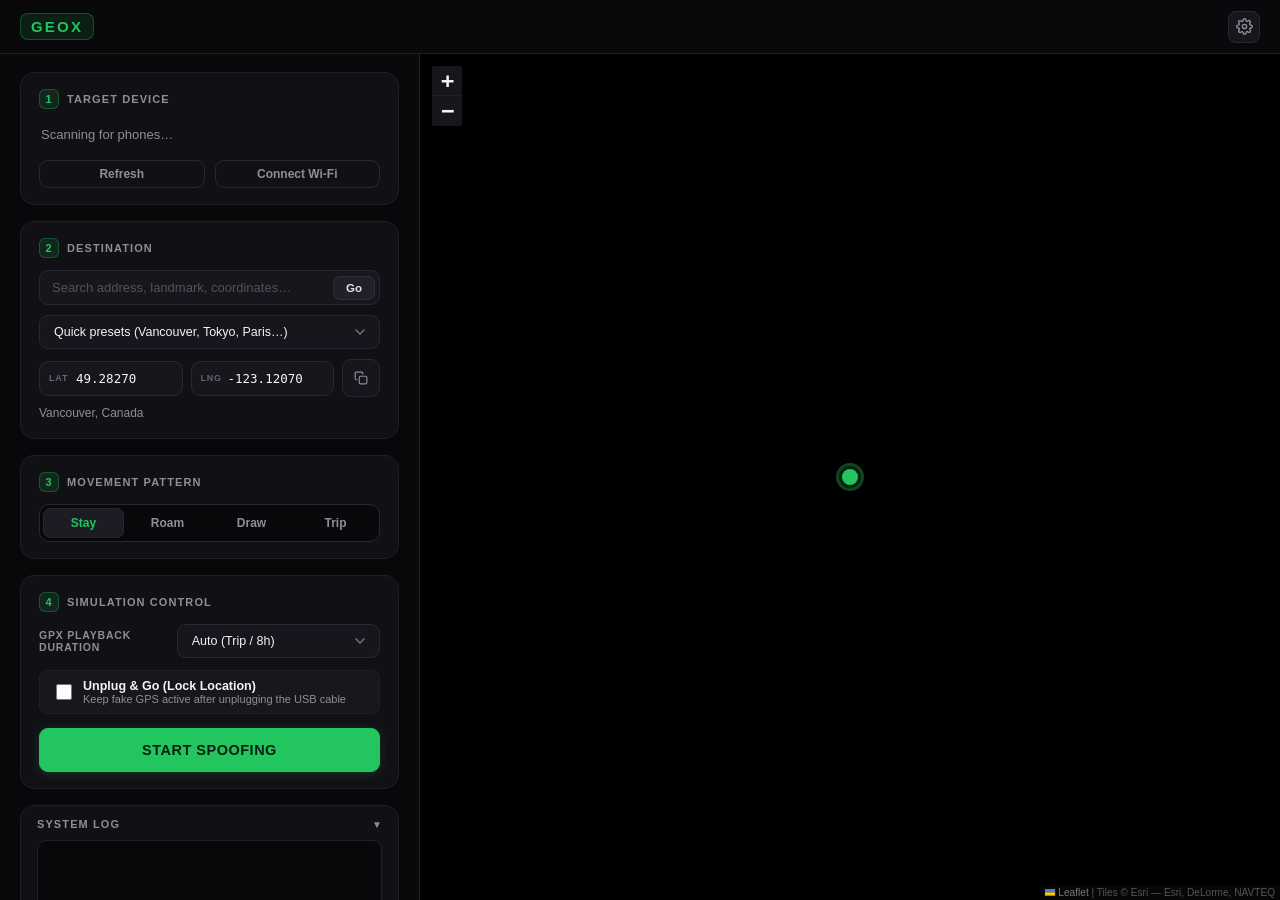
==== commit 599d1d81: "Add wireless Wi-Fi mode and unplugged location lock for iOS and Android" ====
--- a/web/index.html
+++ b/web/index.html
@@ -5,6 +5,7 @@
   <meta charset="utf-8">
   <meta name="viewport" content="width=device-width, initial-scale=1">
   <title>Geox</title>
+  <link rel="icon" type="image/x-icon" href="favicon.ico">
   <link rel="stylesheet" href="vendor/leaflet/leaflet.css">
   <link rel="stylesheet" href="style.css">
 </head>
@@ -45,6 +46,8 @@
         </div>
         <div class="row btn-row" style="margin-top:12px;">
           <button id="refreshBtn" class="btn small ghost">Refresh</button>
+          <button id="goWirelessBtn" class="btn small ghost hidden" title="Switch selected phone to Wi-Fi so you can unplug the USB cable">Go Wireless</button>
+          <button id="connectWifiBtn" class="btn small ghost" title="Connect a phone over Wi-Fi without USB cable">Connect Wi-Fi</button>
           <button id="installAdbBtn" class="btn small ghost hidden">Install ADB</button>
           <button id="devModeBtn" class="btn small ghost hidden">Enable Dev Mode</button>
         </div>
@@ -212,6 +215,15 @@
           </select>
         </div>
 
+        <div class="row" style="margin-bottom:14px;align-items:center;background:rgba(255,255,255,0.03);padding:8px 12px;border-radius:8px;border:1px solid var(--border);">
+          <label style="display:flex;align-items:center;gap:8px;cursor:pointer;margin:0;width:100%;">
+            <input type="checkbox" id="unplugLockCheck" style="accent-color:var(--green);width:16px;height:16px;">
+            <div style="display:flex;flex-direction:column;">
+              <span style="font-weight:600;font-size:12.5px;color:var(--text);">Unplug & Go (Lock Location)</span>
+              <span class="muted" style="font-size:11px;">Keep fake GPS active after unplugging the USB cable</span>
+            </div>
+          </label>
+        </div>
         <button id="startBtn" class="btn primary">START SPOOFING</button>
 
         <div id="activeControls" class="active-controls hidden" style="margin-top:10px;">
@@ -462,6 +474,9 @@
             <div class="offline-estimate-desc" id="estDescVal">
               Moderate Weight: Regional road network, state/provincial routes, elevation contours, and towns.
             </div>
+            <div class="offline-estimate-note" style="margin-top: 8px; font-size: 11.5px; color: var(--green); display: flex; align-items: center; gap: 5px;">
+              <span>✓ Includes offline road routing pack for real highway navigation</span>
+            </div>
           </div>
 
           <!-- Offline Storage Box (Left space on disk) -->
@@ -487,7 +502,7 @@
           </div>
 
           <div class="row btn-row" style="margin-top: 4px;">
-            <button id="startOfflineDownloadBtn" class="btn primary small" style="flex: 2;">Download Offline Map</button>
+            <button id="startOfflineDownloadBtn" class="btn primary small" style="flex: 2;">Download Map &amp; Road Pack</button>
             <button id="cancelOfflineDownloadBtn" class="btn small ghost danger hidden" style="flex: 1;">Cancel</button>
             <button id="clearOfflineCacheBtn" class="btn small ghost" style="flex: 1;">Clear Cache</button>
           </div>
@@ -505,6 +520,46 @@
 
   <script src="vendor/leaflet/leaflet.js"></script>
   <script src="app.js?v=1.3.1"></script>
+
+  <!-- Connect over Wi-Fi Modal -->
+  <div id="wifiModal" class="modal-backdrop hidden">
+    <div class="modal-card">
+      <div class="modal-head">
+        <div class="modal-title">
+          <svg width="18" height="18" viewBox="0 0 24 24" fill="none" stroke="currentColor" stroke-width="2" stroke-linecap="round" stroke-linejoin="round">
+            <path d="M5 12.55a11 11 0 0 1 14.08 0"></path>
+            <path d="M1.42 9a16 16 0 0 1 21.16 0"></path>
+            <path d="M8.53 16.11a6 6 0 0 1 6.95 0"></path>
+            <line x1="12" y1="20" x2="12.01" y2="20"></line>
+          </svg>
+          <span>Connect Device over Wi-Fi</span>
+        </div>
+        <button id="closeWifiModal" class="btn-icon">&times;</button>
+      </div>
+      <div class="modal-body">
+        <div class="optrow">
+          <label class="optlabel">PHONE IP ADDRESS & PORT</label>
+          <input id="wifiHostInput" type="text" placeholder="e.g. 192.168.1.50 or 192.168.1.50:5555" style="width:100%;">
+          <div class="hint">Ensure your phone and this PC are connected to the same Wi-Fi network.</div>
+        </div>
+        <div class="optrow" style="margin-top:12px;">
+          <label class="optlabel">PLATFORM</label>
+          <div class="segmented-control" id="wifiPlatformChips">
+            <button class="seg-btn on" data-wplatform="android">Android</button>
+            <button class="seg-btn" data-wplatform="ios">iPhone</button>
+          </div>
+        </div>
+        <div id="wifiPairRow" class="optrow" style="margin-top:12px;">
+          <label class="optlabel">PAIRING CODE (OPTIONAL - ANDROID 11+ WIRELESS DEBUGGING)</label>
+          <input id="wifiPairingCodeInput" type="text" placeholder="6-digit pairing code (if using Android 11+ Pair)" style="width:100%;">
+        </div>
+        <div class="row" style="margin-top:18px;">
+          <button id="wifiConnectSubmitBtn" class="btn primary">CONNECT WIRELESSLY</button>
+        </div>
+      </div>
+    </div>
+  </div>
+
 </body>
 
 </html>
--- a/web/style.css
+++ b/web/style.css
@@ -422,6 +422,8 @@
 .badge.ok { color: var(--green); border-color: var(--green-line); }
 .badge.warn { color: var(--amber); border-color: rgba(245, 158, 11, 0.4); }
 .badge.err { color: var(--red); border-color: rgba(239, 68, 68, 0.4); }
+.badge.wifi { color: #38bdf8; border-color: rgba(56, 189, 248, 0.4); background: rgba(56, 189, 248, 0.1); }
+.badge.locked { color: #a855f7; border-color: rgba(168, 85, 247, 0.4); background: rgba(168, 85, 247, 0.1); }
 .empty { color: var(--text-muted); font-size: 13px; padding: 6px 2px; }
 
 /* --------------------------------------------------------------- results */
@@ -447,18 +449,34 @@
   display: none !important;
 }
 .results .res {
-  padding: 9px 12px;
+  padding: 8px 12px;
   font-size: 12.5px;
   cursor: pointer;
   border-bottom: 1px solid #1f1f26;
   background: transparent;
   color: var(--text);
-  line-height: 1.4;
+  line-height: 1.35;
   transition: background 0.12s ease;
 }
 .results .res:last-child { border-bottom: none; }
-.results .res:hover { background: #202028; color: var(--green); }
+.results .res:hover { background: #202028; }
+.results .res:hover .res-title { color: var(--green); }
 .results .res.muted { color: var(--text-muted); cursor: default; }
+.results .res .res-title {
+  font-weight: 600;
+  color: #f1f5f9;
+  display: block;
+  font-size: 12.5px;
+}
+.results .res .res-sub {
+  font-size: 11px;
+  color: var(--text-muted);
+  display: block;
+  margin-top: 2px;
+  white-space: nowrap;
+  overflow: hidden;
+  text-overflow: ellipsis;
+}
 
 .optrow { margin-top: 12px; }
 .hint {
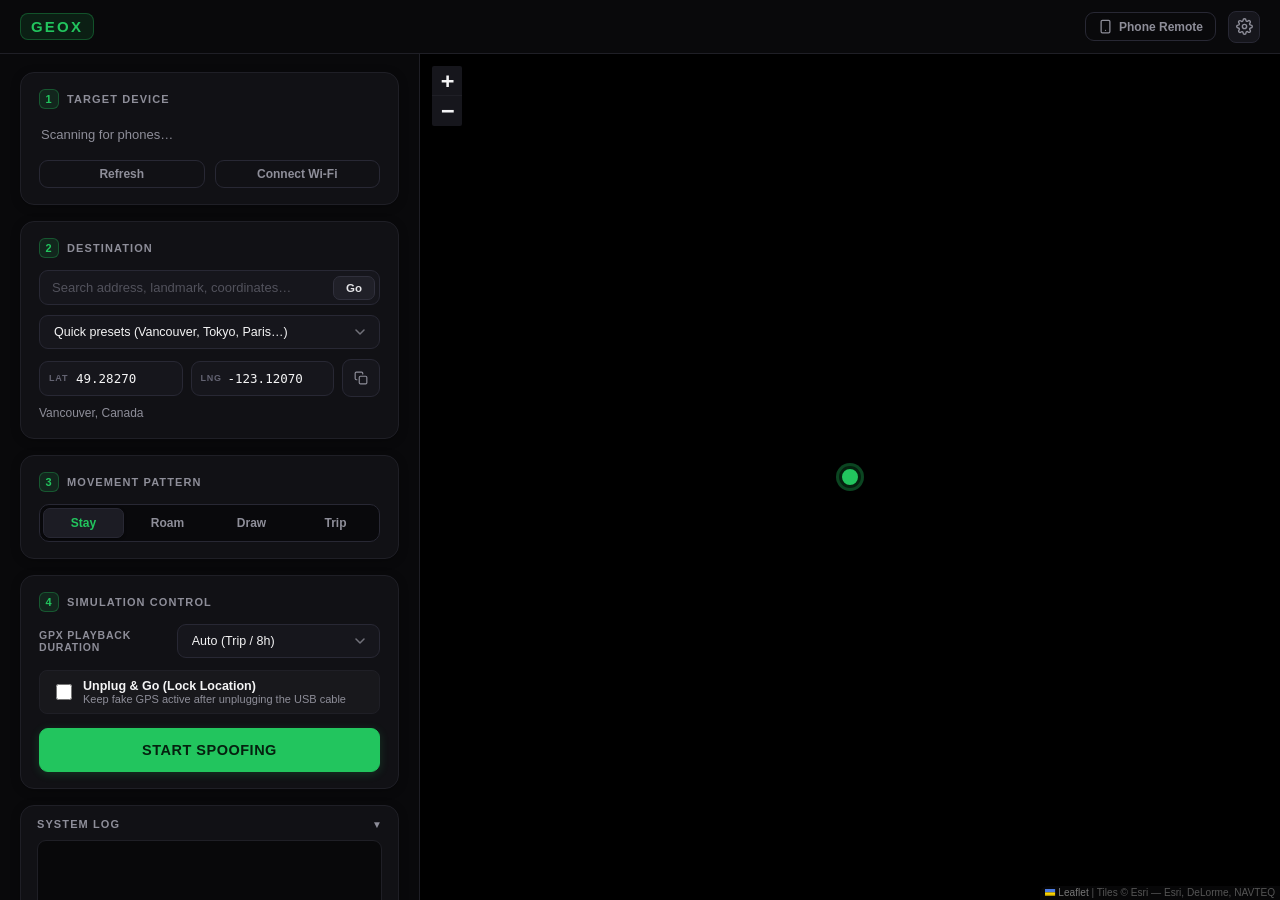
==== commit 429e5c8d: "Add mobile remote web app and on-device location control for iPhone and Android" ====
--- a/web/index.html
+++ b/web/index.html
@@ -18,6 +18,13 @@
     <span class="spacer"></span>
     <div class="header-right">
       <div class="pills" id="capPills"></div>
+      <button id="phoneRemoteBtn" class="btn small ghost" title="Open Mobile Web App to change location directly from your phone" style="display:flex;align-items:center;gap:6px;">
+        <svg width="15" height="15" viewBox="0 0 24 24" fill="none" stroke="currentColor" stroke-width="2" stroke-linecap="round" stroke-linejoin="round">
+          <rect x="5" y="2" width="14" height="20" rx="2" ry="2"></rect>
+          <line x1="12" y1="18" x2="12.01" y2="18"></line>
+        </svg>
+        <span>Phone Remote</span>
+      </button>
       <button id="settingsBtn" class="btn-icon" title="Preferences & Parameters" aria-label="Settings">
         <svg width="17" height="17" viewBox="0 0 24 24" fill="none" stroke="currentColor" stroke-width="2"
           stroke-linecap="round" stroke-linejoin="round">
@@ -519,6 +526,7 @@
   <div id="toast"></div>
 
   <script src="vendor/leaflet/leaflet.js"></script>
+  <script src="vendor/qrcode.min.js"></script>
   <script src="app.js?v=1.3.1"></script>
 
   <!-- Connect over Wi-Fi Modal -->
@@ -560,6 +568,38 @@
     </div>
   </div>
 
+
+  <!-- Phone Remote Modal -->
+  <div id="phoneRemoteModal" class="modal-backdrop hidden">
+    <div class="modal-card" style="max-width:440px; text-align:center;">
+      <div class="modal-head">
+        <div class="modal-title">
+          <svg width="18" height="18" viewBox="0 0 24 24" fill="none" stroke="currentColor" stroke-width="2" stroke-linecap="round" stroke-linejoin="round">
+            <rect x="5" y="2" width="14" height="20" rx="2" ry="2"></rect>
+            <line x1="12" y1="18" x2="12.01" y2="18"></line>
+          </svg>
+          <span>Control from Phone</span>
+        </div>
+        <button id="closePhoneRemoteModal" class="btn-icon">&times;</button>
+      </div>
+      <div class="modal-body" style="padding-top:12px;">
+        <p style="color:var(--text-muted); font-size:12px; margin-bottom:14px; line-height:1.4;">
+          Connect your phone to the same Wi-Fi, then scan this QR code with your camera or open the URL in your phone's browser (Safari or Chrome).
+        </p>
+        <div id="remoteQrWrap" style="background:#fff; padding:12px; border-radius:10px; display:inline-block; margin:0 auto 14px;">
+          <div id="remoteQrCode"></div>
+        </div>
+        <div class="row" style="gap:8px; background:var(--card-subtle); padding:8px 12px; border-radius:6px; border:1px solid var(--border); margin-bottom:14px;">
+          <span id="remoteUrlText" style="font-family:var(--font-mono); font-size:12px; color:var(--accent); word-break:break-all; flex:1; text-align:left;">Loading...</span>
+          <button id="copyRemoteUrlBtn" class="btn small ghost">Copy</button>
+        </div>
+        <div style="font-size:11px; color:var(--text-muted); text-align:left; line-height:1.4;">
+          <strong>Tip:</strong> Tap Share -> <em>Add to Home Screen</em> on iPhone or <em>Install app</em> on Android to launch Geox Remote like an app.
+        </div>
+      </div>
+    </div>
+  </div>
+
 </body>
 
 </html>
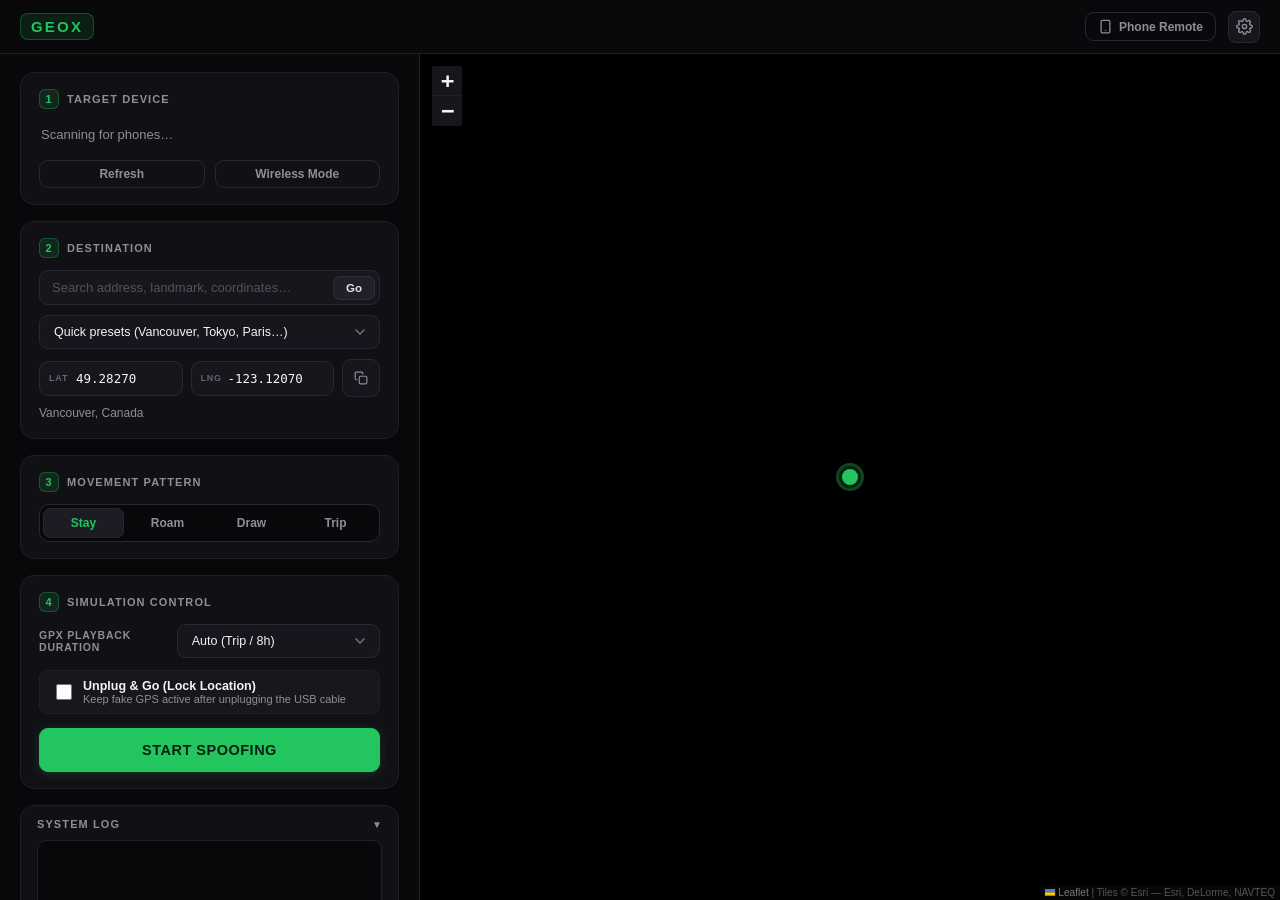
==== commit ae0f6250: "feat: cable-free wifi spoofing, streamlined target device ui, android 14 bridge compatibility" ====
--- a/web/index.html
+++ b/web/index.html
@@ -53,8 +53,7 @@
         </div>
         <div class="row btn-row" style="margin-top:12px;">
           <button id="refreshBtn" class="btn small ghost">Refresh</button>
-          <button id="goWirelessBtn" class="btn small ghost hidden" title="Switch selected phone to Wi-Fi so you can unplug the USB cable">Go Wireless</button>
-          <button id="connectWifiBtn" class="btn small ghost" title="Connect a phone over Wi-Fi without USB cable">Connect Wi-Fi</button>
+          <button id="wirelessBtn" class="btn small ghost" title="Cable-free wireless control for iPhone and Android">Wireless Mode</button>
           <button id="installAdbBtn" class="btn small ghost hidden">Install ADB</button>
           <button id="devModeBtn" class="btn small ghost hidden">Enable Dev Mode</button>
         </div>
@@ -525,12 +524,10 @@
 
   <div id="toast"></div>
 
-  <script src="vendor/leaflet/leaflet.js"></script>
-  <script src="vendor/qrcode.min.js"></script>
-  <script src="app.js?v=1.3.1"></script>
-
-  <!-- Connect over Wi-Fi Modal -->
-  <div id="wifiModal" class="modal-backdrop hidden">
+
+
+  <!-- Wireless Mode Modal -->
+  <div id="wifiModal" class="modal-backdrop hidden" onclick="if(event.target===this)this.classList.add('hidden')">
     <div class="modal-card">
       <div class="modal-head">
         <div class="modal-title">
@@ -540,11 +537,18 @@
             <path d="M8.53 16.11a6 6 0 0 1 6.95 0"></path>
             <line x1="12" y1="20" x2="12.01" y2="20"></line>
           </svg>
-          <span>Connect Device over Wi-Fi</span>
-        </div>
-        <button id="closeWifiModal" class="btn-icon">&times;</button>
+          <span>Wireless Mode (Cable-Free)</span>
+        </div>
+        <button id="closeWifiModal" class="btn-icon" onclick="document.getElementById('wifiModal').classList.add('hidden')">&times;</button>
       </div>
       <div class="modal-body">
+        <div id="wirelessUsbCard" class="optrow" style="background:var(--bg-elevated);padding:14px;border-radius:8px;border:1px solid var(--border-subtle);margin-bottom:16px;">
+          <div style="font-weight:600;font-size:14px;margin-bottom:4px;">Switch <span id="wirelessDevName">Connected Phone</span> to Wi-Fi</div>
+          <div class="hint" style="margin-bottom:12px;">Enables wireless developer connection so you can safely unplug the USB cable and continue spoofing from anywhere.</div>
+          <button id="goWirelessActionBtn" class="btn primary small" style="width:100%;">Enable Cable-Free Wi-Fi & Unplug</button>
+        </div>
+
+        <div style="font-size:12px;font-weight:600;color:var(--text-muted);text-transform:uppercase;letter-spacing:0.05em;margin:16px 0 8px;">Or Connect Manually over Wi-Fi</div>
         <div class="optrow">
           <label class="optlabel">PHONE IP ADDRESS & PORT</label>
           <input id="wifiHostInput" type="text" placeholder="e.g. 192.168.1.50 or 192.168.1.50:5555" style="width:100%;">
@@ -562,7 +566,7 @@
           <input id="wifiPairingCodeInput" type="text" placeholder="6-digit pairing code (if using Android 11+ Pair)" style="width:100%;">
         </div>
         <div class="row" style="margin-top:18px;">
-          <button id="wifiConnectSubmitBtn" class="btn primary">CONNECT WIRELESSLY</button>
+          <button id="wifiConnectSubmitBtn" class="btn ghost" style="width:100%;">CONNECT VIA IP</button>
         </div>
       </div>
     </div>
@@ -570,7 +574,7 @@
 
 
   <!-- Phone Remote Modal -->
-  <div id="phoneRemoteModal" class="modal-backdrop hidden">
+  <div id="phoneRemoteModal" class="modal-backdrop hidden" onclick="if(event.target===this)this.classList.add('hidden')">
     <div class="modal-card" style="max-width:440px; text-align:center;">
       <div class="modal-head">
         <div class="modal-title">
@@ -580,7 +584,7 @@
           </svg>
           <span>Control from Phone</span>
         </div>
-        <button id="closePhoneRemoteModal" class="btn-icon">&times;</button>
+        <button id="closePhoneRemoteModal" class="btn-icon" onclick="document.getElementById('phoneRemoteModal').classList.add('hidden')">&times;</button>
       </div>
       <div class="modal-body" style="padding-top:12px;">
         <p style="color:var(--text-muted); font-size:12px; margin-bottom:14px; line-height:1.4;">
@@ -600,6 +604,9 @@
     </div>
   </div>
 
+  <script src="vendor/leaflet/leaflet.js"></script>
+  <script src="vendor/qrcode.min.js"></script>
+  <script src="app.js?v=1.6.2"></script>
 </body>
 
 </html>
